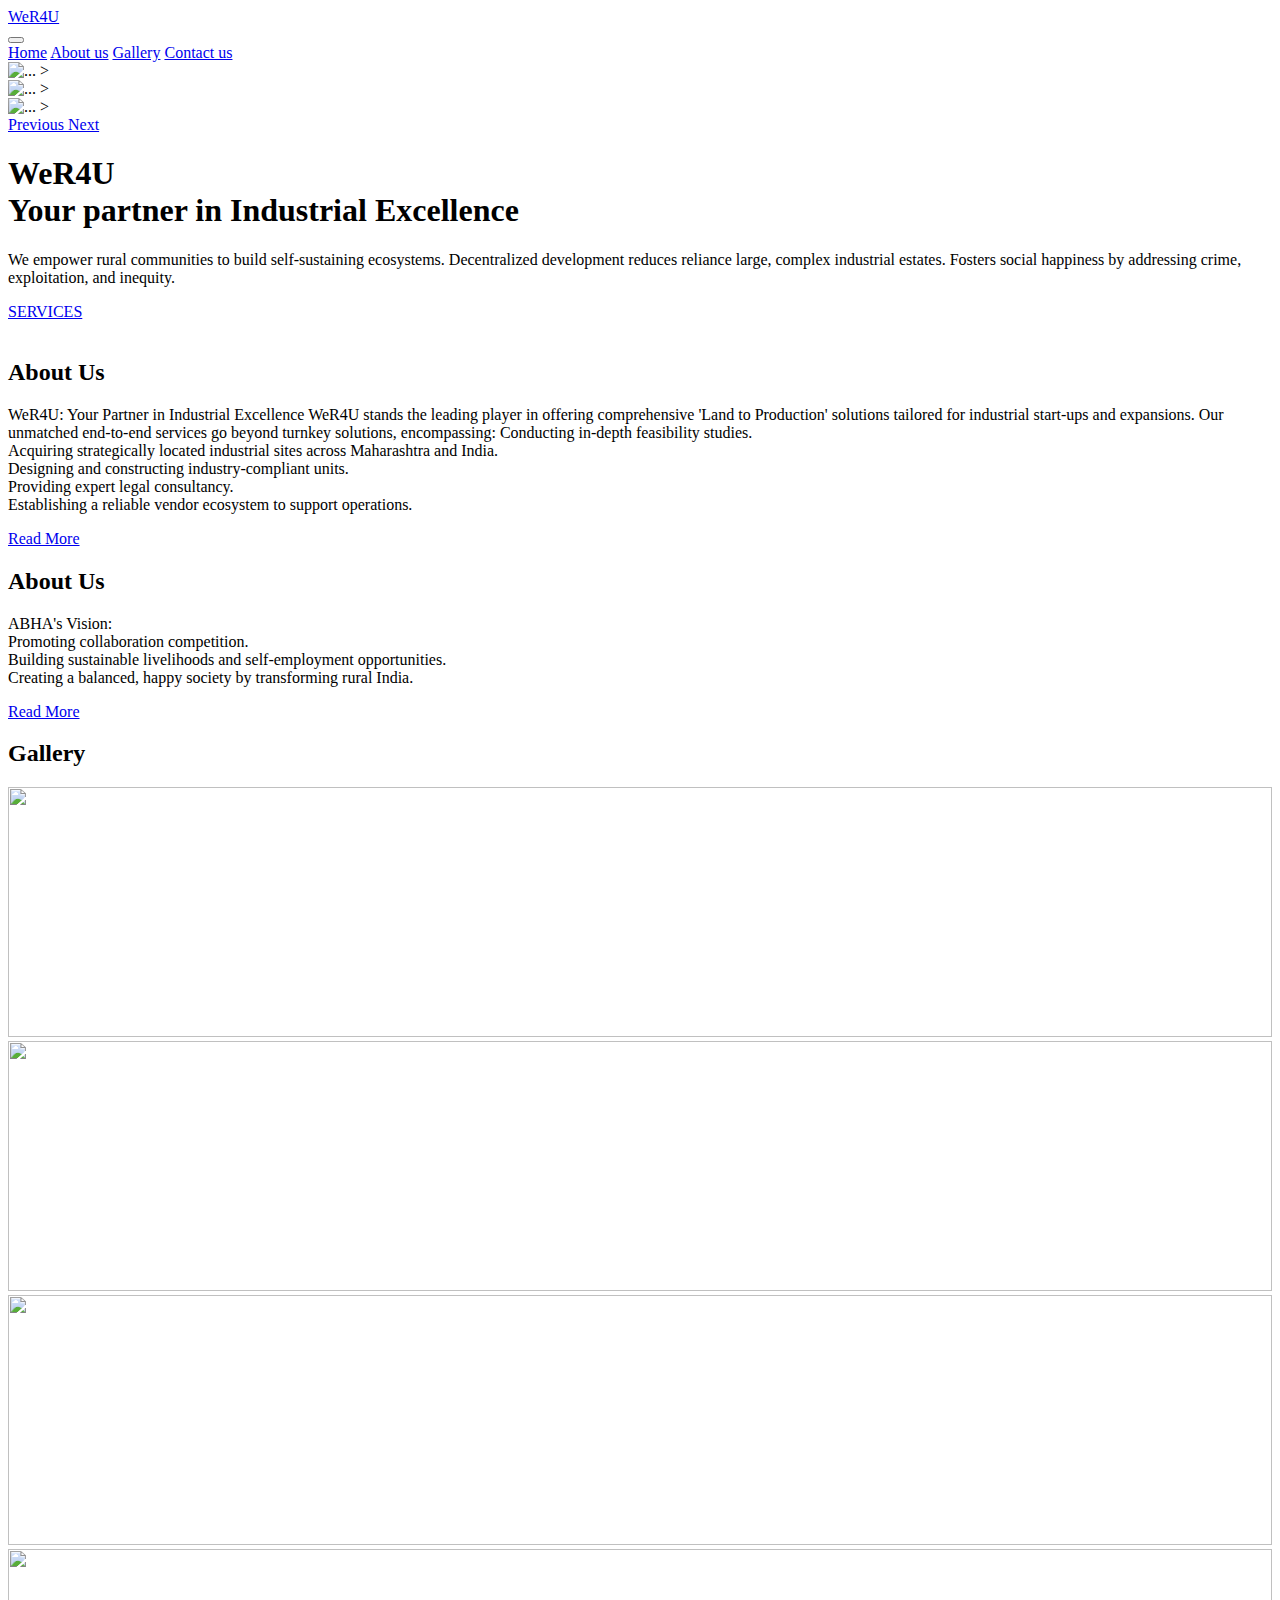
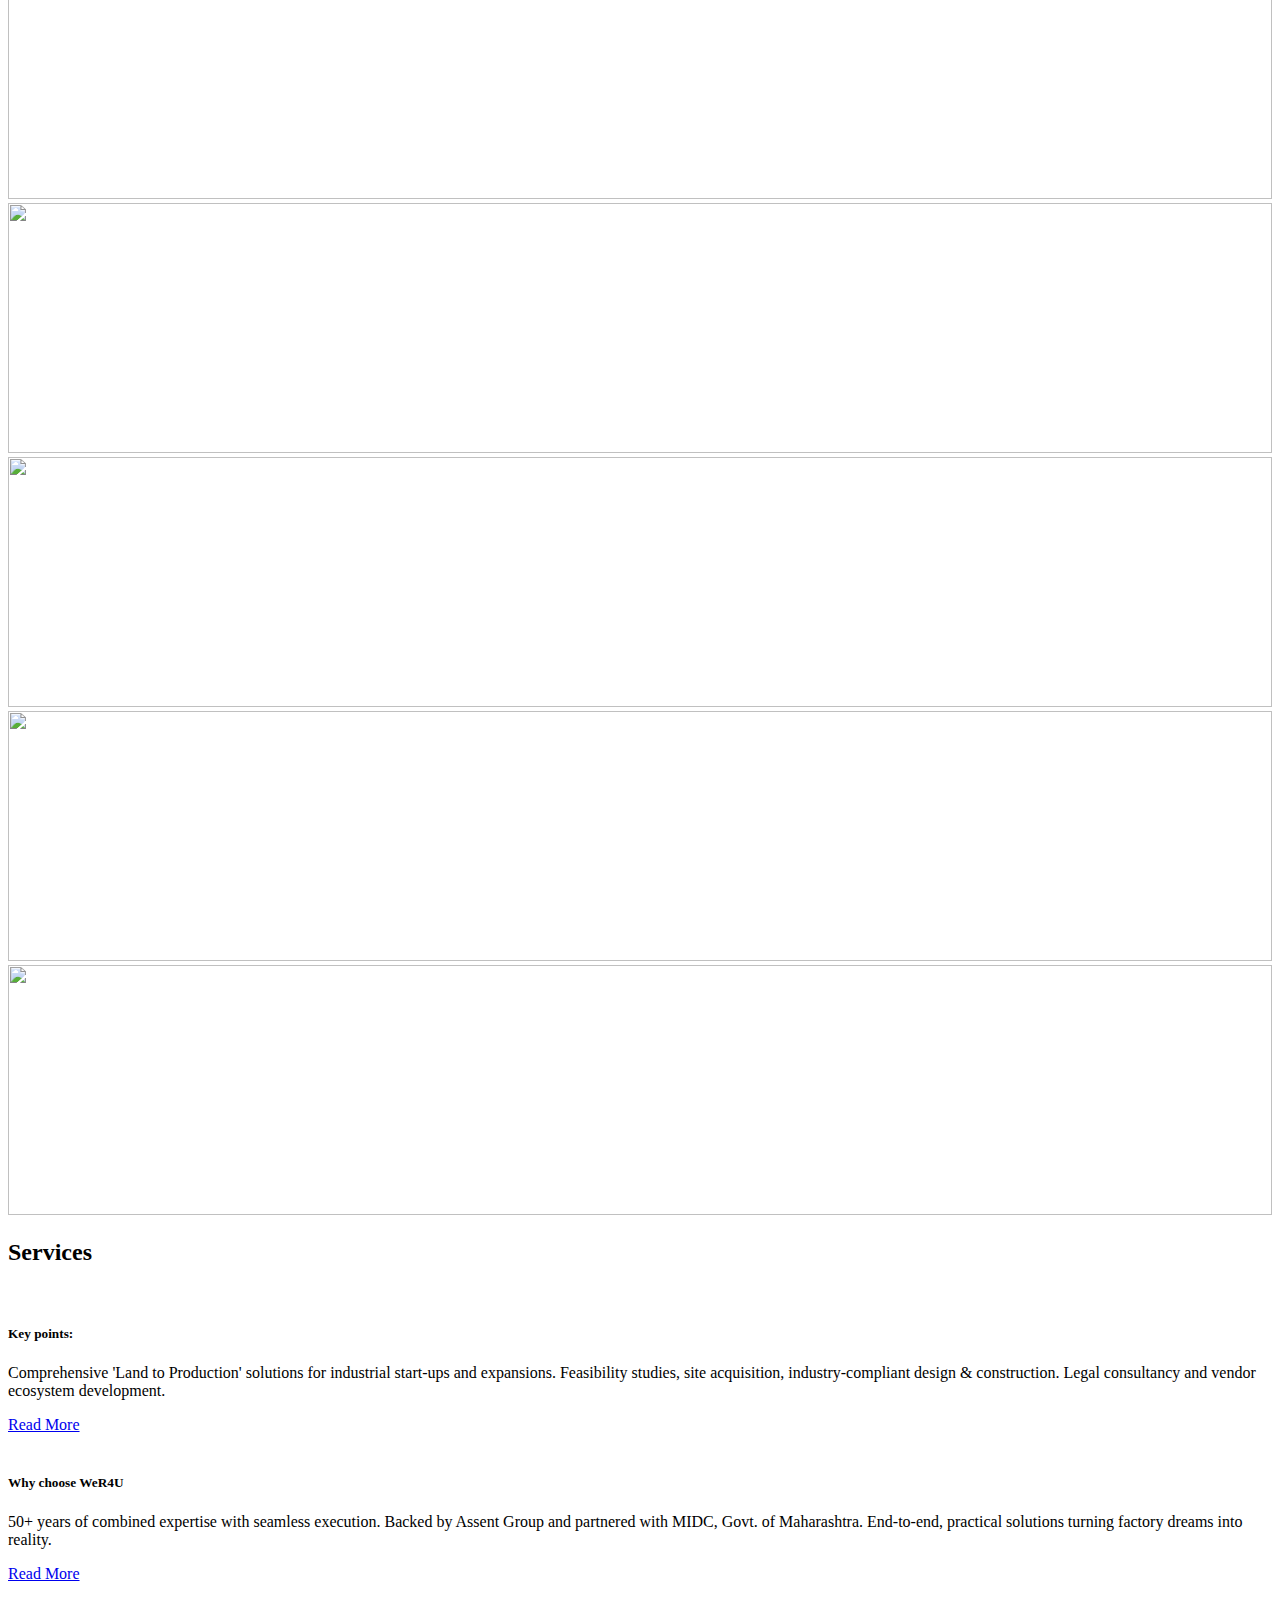
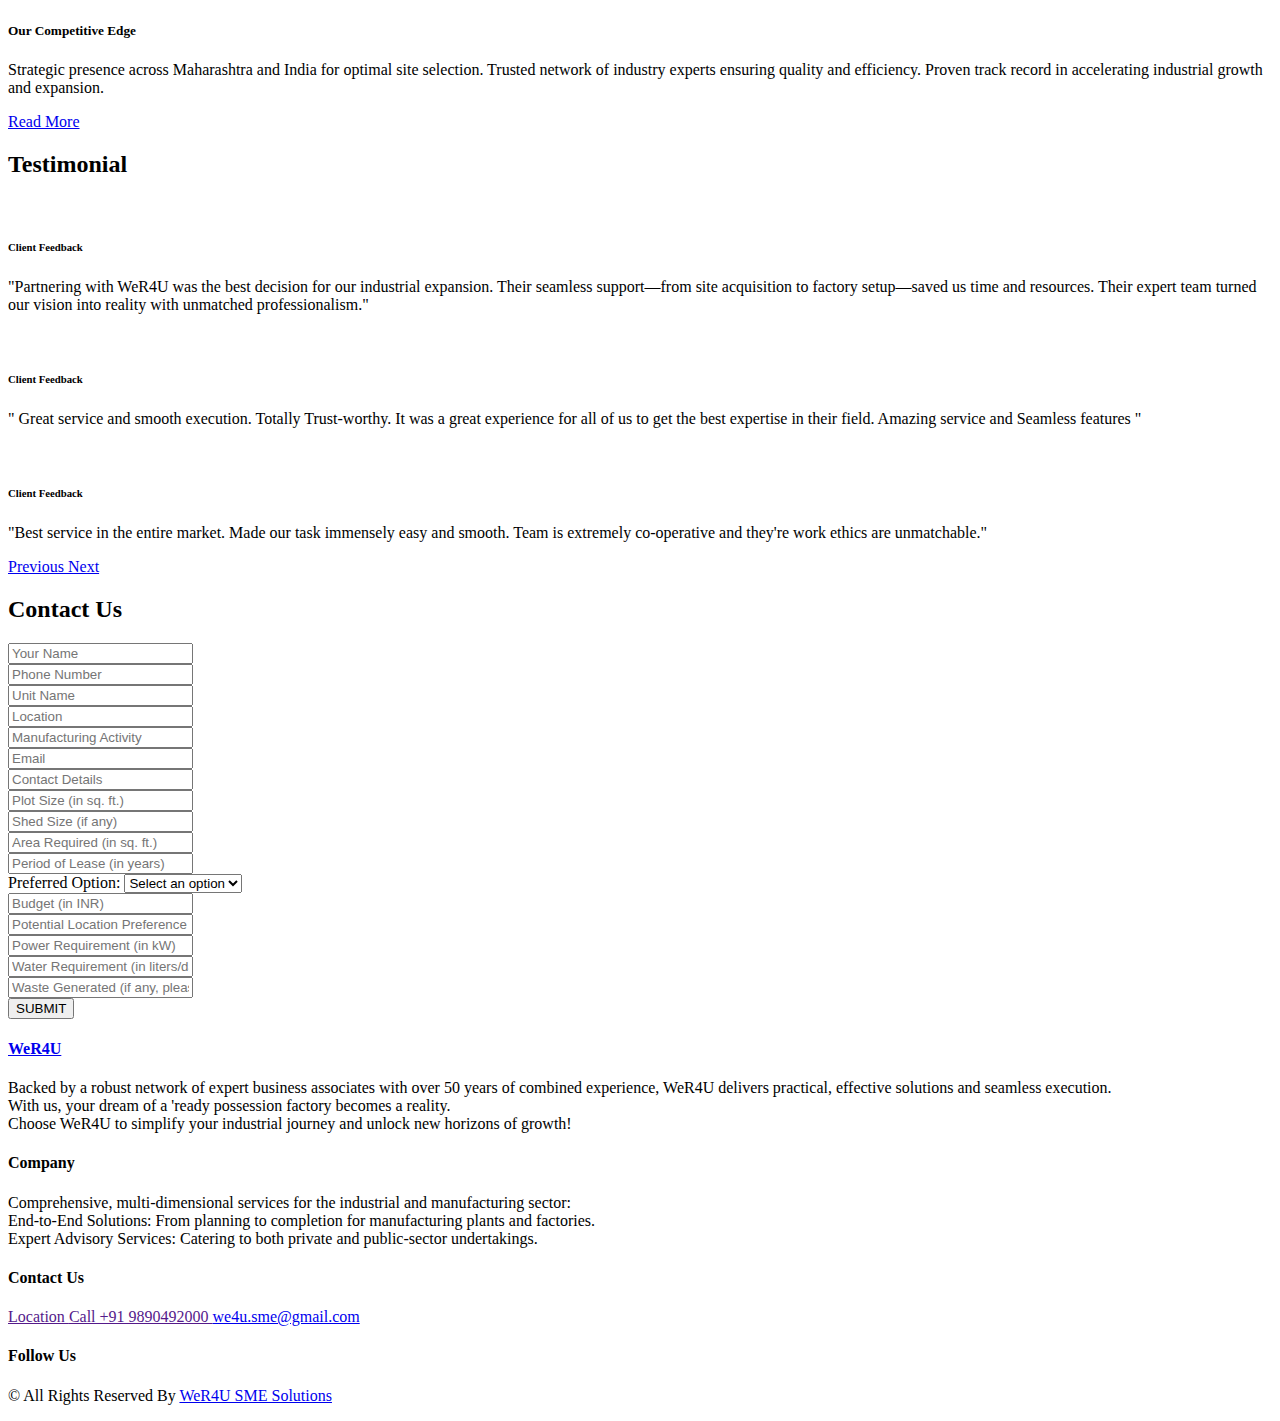
==== index.html @ 08e95bf4 "Add files via upload" ====
<!DOCTYPE html>
<html>

<head>
  <!-- Basic -->
  <meta charset="utf-8" />
  <meta http-equiv="X-UA-Compatible" content="IE=edge" />
  <!-- Mobile Metas -->
  <meta name="viewport" content="width=device-width, initial-scale=1, shrink-to-fit=no" />
  <!-- Site Metas -->
  <meta name="keywords" content="" />
  <meta name="description" content="" />
  <meta name="author" content="" />
  <link rel="icon" href="images/web2.png" type="image/gif" />

  <title>WeR4U</title>

  <!-- bootstrap core css -->
  <link rel="stylesheet" type="text/css" href="css/bootstrap.css" />

  <!-- fonts style -->
  <link href="https://fonts.googleapis.com/css?family=Poppins:400,600,700&display=swap" rel="stylesheet" />

  <!-- lightbox Gallery-->
  <link rel="stylesheet" href="css/ekko-lightbox.css" />

  <!-- font awesome style -->
  <link href="css/font-awesome.min.css" rel="stylesheet" />
  <!-- Custom styles for this template -->
  <link href="css/style.css" rel="stylesheet" />
  <!-- responsive style -->
  <link href="css/responsive.css" rel="stylesheet" />

</head>

<body>

  <!-- header section strats -->
  <header class="header_section">
    <div class="container-fluid">
      <nav class="navbar navbar-expand-lg custom_nav-container">
        <a class="navbar-brand" href="index.html">
          <span>
            WeR4U
          </span>
        </a>
        <div class="" id="">

          <div class="custom_menu-btn">
            <button onclick="openNav()">
              <span class="s-1"> </span>
              <span class="s-2"> </span>
              <span class="s-3"> </span>
            </button>
            <div id="myNav" class="overlay">
              <div class="overlay-content">
                <a href="index.html">Home</a>
                <a href="about.html">About us</a>
                <a href="gallery.html">Gallery</a>
                <a href="service.html">Contact us</a>
                
              </div>
            </div>
          </div>
        </div>
      </nav>
    </div>
  </header>
  <!-- end header section -->

  <!-- slider section -->
  <section class="slider_section position-relative">
    <div id="customCarousel1" class="carousel slide" data-ride="carousel">
      <div class="carousel-inner">
        <div class="carousel-item active">
          <div class="img_container">
            <div class="img-box">
              <img src="images/bgnew.avif" class="" alt="..." style="width: 1500px; height: 700px; object-fit: cover;">
              >
            </div>
          </div>
        </div>
        <div class="carousel-item">
          <div class="img_container">
            <div class="img-box">
              <img src="images/ss.png" class="" alt="..." style="width: 1500px; height: 700px; object-fit: cover;">
              >
            </div>
          </div>
        </div>
        <div class="carousel-item">
          <div class="img_container">
            <div class="img-box">
              <img src="images/bgnew.avif" class="" alt="..." style="width:1500px; height: 700px; object-fit: cover;">
              >
            </div>
          </div>
        </div>
      </div>
      <div class="carousel_btn_box">
        <a class="carousel-control-prev" href="#customCarousel1" role="button" data-slide="prev">
          <i class="fa fa-arrow-left" aria-hidden="true"></i>
          <span class="sr-only">Previous</span>
        </a>
        <a class="carousel-control-next" href="#customCarousel1" role="button" data-slide="next">
          <i class="fa fa-arrow-right" aria-hidden="true"></i>
          <span class="sr-only">Next</span>
        </a>
      </div>
    </div>
    <div class="detail-box">
      <div class="col-md-8 col-lg-6 mx-auto">
        <div class="inner_detail-box">
          <h1>
            WeR4U <br>
            Your partner in Industrial Excellence
          </h1>
          <p>
            We empower rural communities to build self-sustaining ecosystems.


Decentralized development reduces reliance large, complex industrial estates.


Fosters social happiness by addressing crime, exploitation, and inequity.
          </p>
          <div>
            <a href="service.html" class="slider-link">
              SERVICES
            </a>
          </div>
        </div>
      </div>
    </div>
  </section>
  <!-- end slider section -->

  <!-- about section -->

  <section class="about_section layout_padding ">
    <div class="container">
      <div class="row">
        <div class="col-md-6">
          <div class="img-box">
            <img src="images/img5.avif" alt="">
          </div>
        </div>
        <div class="col-md-6">
          <div class="detail-box">
            <div class="heading_container">
              <h2>
                About Us
              </h2>
            </div>
            <p>
              WeR4U: Your Partner in Industrial Excellence

WeR4U stands the leading player in offering comprehensive 'Land to Production' solutions tailored for industrial start-ups and expansions. Our unmatched end-to-end services go beyond turnkey solutions, encompassing:

 Conducting in-depth feasibility studies.<br>

 Acquiring strategically located industrial sites across Maharashtra and India.
<br>
 Designing and constructing industry-compliant units.
<br>
 Providing expert legal consultancy.
<br>
 Establishing a reliable vendor ecosystem to support operations.
</p>
            <a href="readmore.html">
              Read More
            </a>
          </div>
        </div>
      </div>
    </div>
  </section>

  
<h2>
                About Us
              </h2>
            </div>
            <p>
              
              ABHA's Vision:<br>
              
              Promoting collaboration competition.
              <br>
              Building sustainable livelihoods and self-employment opportunities.
            <br>
              Creating a balanced, happy society by transforming rural India.</p>
            <a href="readmore.html">
              Read More
            </a>
          </div>
        </div>
      </div>
    </div>
  </section>

  <!-- end about section -->

  <!-- gallery section -->

<div class="gallery_section layout_padding2">
  <div class="container-fluid">
    <div class="heading_container heading_center">
      <h2>Gallery</h2>
    </div>
    <div class="row">
      <div class="col-sm-4 col-md-3 px-0">
        <div class="img-box">
          <img src="images/ss.png" alt="" style="width: 100%; height: 250px; object-fit: cover;">
          <a href="images/ss.png" data-toggle="lightbox" data-gallery="gallery">
            <i class="fa fa-picture-o" aria-hidden="true"></i>
          </a>
        </div>
      </div>
      <div class="col-sm-4 col-md-3 px-0">
        <div class="img-box">
          <img src="images/img1.avif" alt="" style="width: 100%; height: 250px; object-fit: cover;">
          <a href="images/img1.avif" data-toggle="lightbox" data-gallery="gallery">
            <i class="fa fa-picture-o" aria-hidden="true"></i>
          </a>
        </div>
      </div>
      <div class="col-sm-4 col-md-3 px-0">
        <div class="img-box">
          <img src="images/img3.avif" alt="" style="width: 100%; height: 250px; object-fit: cover;">
          <a href="images/img3.avif" data-toggle="lightbox" data-gallery="gallery">
            <i class="fa fa-picture-o" aria-hidden="true"></i>
          </a>
        </div>
      </div>
      <div class="col-sm-4 col-md-3 px-0">
        <div class="img-box">
          <img src="images/img4.webp" alt="" style="width: 100%; height: 250px; object-fit: cover;">
          <a href="images/img4.webp" data-toggle="lightbox" data-gallery="gallery">
            <i class="fa fa-picture-o" aria-hidden="true"></i>
          </a>
        </div>
      </div>
      <div class="col-sm-4 col-md-3 px-0">
        <div class="img-box">
          <img src="images/img5.avif" alt="" style="width: 100%; height: 250px; object-fit: cover;">
          <a href="images/img5.avif" data-toggle="lightbox" data-gallery="gallery">
            <i class="fa fa-picture-o" aria-hidden="true"></i>
          </a>
        </div>
      </div>
      <div class="col-sm-4 col-md-3 px-0">
        <div class="img-box">
          <img src="images/img7.jpg" alt="" style="width: 100%; height: 250px; object-fit: cover;">
          <a href="images/img7.jpg" data-toggle="lightbox" data-gallery="gallery">
            <i class="fa fa-picture-o" aria-hidden="true"></i>
          </a>
        </div>
      </div>

      
      <div class="col-sm-4 col-md-3 px-0">
        <div class="img-box">
          <img src="images/img2.avif" alt="" style="width: 100%; height: 250px; object-fit: cover;">
          <a href="images/img2.avif" data-toggle="lightbox" data-gallery="gallery">
            <i class="fa fa-picture-o" aria-hidden="true"></i>
          </a>
        </div>
      </div>

      
      <div class="col-sm-4 col-md-3 px-0">
        <div class="img-box">
          <img src="images/slider-bg.jpg" alt="" style="width: 100%; height: 250px; object-fit: cover;">
          <a href="images/slider-bg.jpg" data-toggle="lightbox" data-gallery="gallery">
            <i class="fa fa-picture-o" aria-hidden="true"></i>
          </a>
        </div>
      </div>
    </div>
    
  </div>
</div>

<!-- end gallery section -->

  <!-- service section -->

  <section class="service_section layout_padding">
    <div class="container">
      <div class="heading_container heading_center">
        <h2>
          Services
        </h2>
      </div>
      <div class="row">
        <div class="col-md-6 col-lg-4 mx-auto">
          <div class="box">
            <div class="img-box">
              <img src="images/web1.png" alt="">
            </div>
            <div class="detail-box">
              <h5>
                Key points:
              </h5>
              <p>
                Comprehensive 'Land to Production' solutions for industrial start-ups and expansions.
                Feasibility studies, site acquisition, industry-compliant design & construction.
                Legal consultancy and vendor ecosystem development.</p>
              <a href="readmore.html">
                Read More
              </a>
            </div>
          </div>
        </div>
        <div class="col-md-6 col-lg-4 mx-auto">
          <div class="box">
            <div class="img-box">
              <img src="images/web2.png" alt="">
            </div>
            <div class="detail-box">
              <h5>
                Why choose WeR4U
              </h5>
              <p>
                50+ years of combined expertise with seamless execution.
Backed by Assent Group and partnered with MIDC, Govt. of Maharashtra.
End-to-end, practical solutions turning factory dreams into reality.






              </p>
              <a href="readmore.html">
                Read More
              </a>
            </div>
          </div>
        </div>
        <div class="col-md-6 col-lg-4 mx-auto">
          <div class="box">
            <div class="img-box">
              <img src="images/web1.png" alt="">
            </div>
            <div class="detail-box">
              <h5>
                Our Competitive Edge
              </h5>
              <p>
                Strategic presence across Maharashtra and India for optimal site selection.
Trusted network of industry experts ensuring quality and efficiency.
Proven track record in accelerating industrial growth and expansion.






              </p>
              <a href="readmore.html">
                Read More
              </a>
            </div>
          </div>
        </div>
      </div>
    </div>

  </section>

  <!-- end service section -->



  <!-- end blog section -->

  <!-- client section -->

  <section class="client_section layout_padding">
    <div class="container">
      <div class="heading_container">
        <h2>
          Testimonial
        </h2>
      </div>
      <div id="carouselExample2Controls" class="carousel slide" data-ride="carousel">
        <div class="carousel-inner">
          <div class="carousel-item active">
            <div class="row">
              <div class="col-md-11 col-lg-10 mx-auto">
                <div class="box">
                  <div class="img-box">
                    <img src="images/web1.png" alt="" />
                  </div>
                  <div class="detail-box">
                    <div class="name">
                      <h6>
                        Client Feedback
                      </h6>
                    </div>
                    <p> "Partnering with WeR4U was the best decision for our industrial expansion. Their seamless support—from site acquisition to factory setup—saved us time and resources. Their expert team turned our vision into reality with unmatched professionalism."  </p>
                    <i class="fa fa-quote-left" aria-hidden="true"></i>
                  </div>
                </div>
              </div>
            </div>
          </div>
          <div class="carousel-item">
            <div class="row">
              <div class="col-md-11 col-lg-10 mx-auto">
                <div class="box">
                  <div class="img-box">
                    <img src="images/web2.png" alt="" />
                  </div>
                  <div class="detail-box">
                    <div class="name">
                      <h6>
                        Client Feedback
                      </h6>
                    </div>
                    <p>" Great service and smooth execution. Totally Trust-worthy. It was a great experience for all of us to get the best expertise in their field. Amazing service and Seamless features "
                  </p>
                    <i class="fa fa-quote-left" aria-hidden="true"></i>
                  </div>
                </div>
              </div>
            </div>
          </div>
          <div class="carousel-item">
            <div class="row">
              <div class="col-md-11 col-lg-10 mx-auto">
                <div class="box">
                  <div class="img-box">
                    <img src="images/web1.png" alt="" />
                  </div>
                  <div class="detail-box">
                    <div class="name">
                      <h6>
                        Client Feedback
                      </h6>
                    </div>
                    <p>"Best service in the entire market. Made our task immensely easy and smooth. Team is extremely co-operative and they're work ethics are unmatchable."</p>
                    </p>
                    <i class="fa fa-quote-left" aria-hidden="true"></i>
                  </div>
                </div>
              </div>
            </div>
          </div>
        </div>
        <div class="carousel_btn-container">
          <a class="carousel-control-prev" href="#carouselExample2Controls" role="button" data-slide="prev">
            <i class="fa fa-long-arrow-left" aria-hidden="true"></i>
            <span class="sr-only">Previous</span>
          </a>
          <a class="carousel-control-next" href="#carouselExample2Controls" role="button" data-slide="next">
            <i class="fa fa-long-arrow-right" aria-hidden="true"></i>
            <span class="sr-only">Next</span>
          </a>
        </div>
      </div>
    </div>
  </section>

  <!-- end client section -->

  <!-- contact section -->
  <section class="contact_section">
    <div class="container">
        <div class="row justify-content-center">
            <div class="col-md-8">
                <div class="form_container">
                    <div class="heading_container text-center">
                        <h2>Contact Us</h2>
                    </div>
                    <form  action="submit.php" method="POST">
                        <div class="form-group">
                            <input type="text" class="form-control" placeholder="Your Name" required />
                        </div>
                        <div class="form-group">
                            <input type="text" class="form-control" placeholder="Phone Number" required />
                        </div>
                        <div class="form-group">
                            <input type="text" class="form-control" placeholder="Unit Name" required />
                        </div>
                        <div class="form-group">
                            <input type="text" class="form-control" placeholder="Location" required />
                        </div>
                        <div class="form-group">
                            <input type="text" class="form-control" placeholder="Manufacturing Activity" required />
                        </div>
                        <div class="form-group">
                            <input type="email" class="form-control" placeholder="Email" required />
                        </div>
                        <div class="form-group">
                            <input type="text" class="form-control" placeholder="Contact Details" required />
                        </div>
                        <div class="form-group">
                            <input type="text" class="form-control" placeholder="Plot Size (in sq. ft.)" required />
                        </div>
                        <div class="form-group">
                            <input type="text" class="form-control" placeholder="Shed Size (if any)" />
                        </div>
                        <div class="form-group">
                            <input type="text" class="form-control" placeholder="Area Required (in sq. ft.)" required />
                        </div>
                        <div class="form-group">
                            <input type="text" class="form-control" placeholder="Period of Lease (in years)" />
                        </div>
                        <div class="form-group">
                            <label>Preferred Option:</label>
                            <select class="form-control" name="option" required>
                                <option value="">Select an option</option>
                                <option value="Sale">Sale</option>
                                <option value="Lease">Lease</option>
                                <option value="Purchase">Purchase</option>
                            </select>
                        </div>
                        <div class="form-group">
                            <input type="text" class="form-control" placeholder="Budget (in INR)" required />
                        </div>
                        <div class="form-group">
                            <input type="text" class="form-control" placeholder="Potential Location Preference" />
                        </div>
                        <div class="form-group">
                            <input type="text" class="form-control" placeholder="Power Requirement (in kW)" required />
                        </div>
                        <div class="form-group">
                            <input type="text" class="form-control" placeholder="Water Requirement (in liters/day)" required />
                        </div>
                        <div class="form-group">
                            <input type="text" class="form-control" placeholder="Waste Generated (if any, please specify)" />
                        </div>
                        <div class="btn_box text-center">
                            <button type="submit" class="btn btn-primary">
                                SUBMIT
                            </button>
                        </div>
                    </form>
                </div>
            </div>
        </div>
    </div>
</section>

  <!-- info section -->
  <section class="info_section ">
    <div class="container">
      <div class="row info_main_row">
        <div class="col-md-6 col-lg-3">
          <div class="info_insta">
            <h4>
              <a href="index.html" class="navbar-brand m-0 p-0">
                <span>
                  WeR4U
                </span>
              </a>
            </h4>
            <p class="mb-0">
              Backed by a robust network of expert business associates with over 50 years of combined experience, WeR4U delivers practical, effective solutions and seamless execution.<br> With us, your dream of a 'ready possession factory becomes a reality.

<br>Choose WeR4U to simplify your industrial journey and unlock new horizons of growth!</p>
          </div>
        </div>
        <div class="col-md-6 col-lg-3">
          <div class="info_detail">
            <h4>
              Company
            </h4>
            <p class="mb-0">
              Comprehensive, multi-dimensional services for the industrial and manufacturing sector:
<br>
              End-to-End Solutions: From planning to completion for manufacturing plants and factories.
              <br>
              Expert Advisory Services: Catering to both private and public-sector undertakings.
              
              </div>
        </div>
        <div class="col-md-6 col-lg-3">
          <h4>
            Contact Us
          </h4>
          <div class="info_contact">
            <a href="">
              <i class="fa fa-map-marker" aria-hidden="true"></i>
              <span>
                Location
              </span>
            </a>
            <a href="">
              <i class="fa fa-phone" aria-hidden="true"></i>
              <span>
                Call +91 9890492000
              </span>
            </a>
            <a href="mailto:example@example.com">
              <i class="fa fa-envelope"></i>
              <span>
                 we4u.sme@gmail.com
              </span>
            </a>
          </div>
        </div>
        <div class="col-md-6 col-lg-3">
          <h4>
            Follow Us
          </h4>
          <div class="social_box">
            <a href="https://www.facebook.com/p/WeR4U-100070868568101/">
              <i class="fa fa-facebook" aria-hidden="true"></i>
            </a>
            <a href="https://www.facebook.com/p/WeR4U-100070868568101/">
              <i class="fa fa-twitter" aria-hidden="true"></i>
            </a>
            <a href="https://www.linkedin.com/posts/rahul-amrutkar-85216214_wer4u-abhamsme-manufacturingplant-activity-7265773399048658945-1ZXI/">
              <i class="fa fa-linkedin" aria-hidden="true"></i>
            </a>
            <a href="https://www.instagram.com/wer4u_sme_solutions/">
              <i class="fa fa-instagram" aria-hidden="true"></i>
            </a>
          </div>
        </div>
      </div>
    </div>
  </section>

  <!-- end info_section -->


  <!-- footer section -->
  <footer class="footer_section">
    <div class="container">
      <p>
        &copy; <span id="displayYear"></span> All Rights Reserved By
        <a href="https://html.design/">WeR4U SME Solutions</a>
      </p>
    </div>
  </footer>
  <!-- footer section -->


  <!-- jQery -->
  <script src="js/jquery-3.4.1.min.js"></script>
  <!-- bootstrap js -->
  <script src="js/bootstrap.js"></script>
  <!-- custom js -->
  <script src="js/custom.js"></script>

</body>

</html>
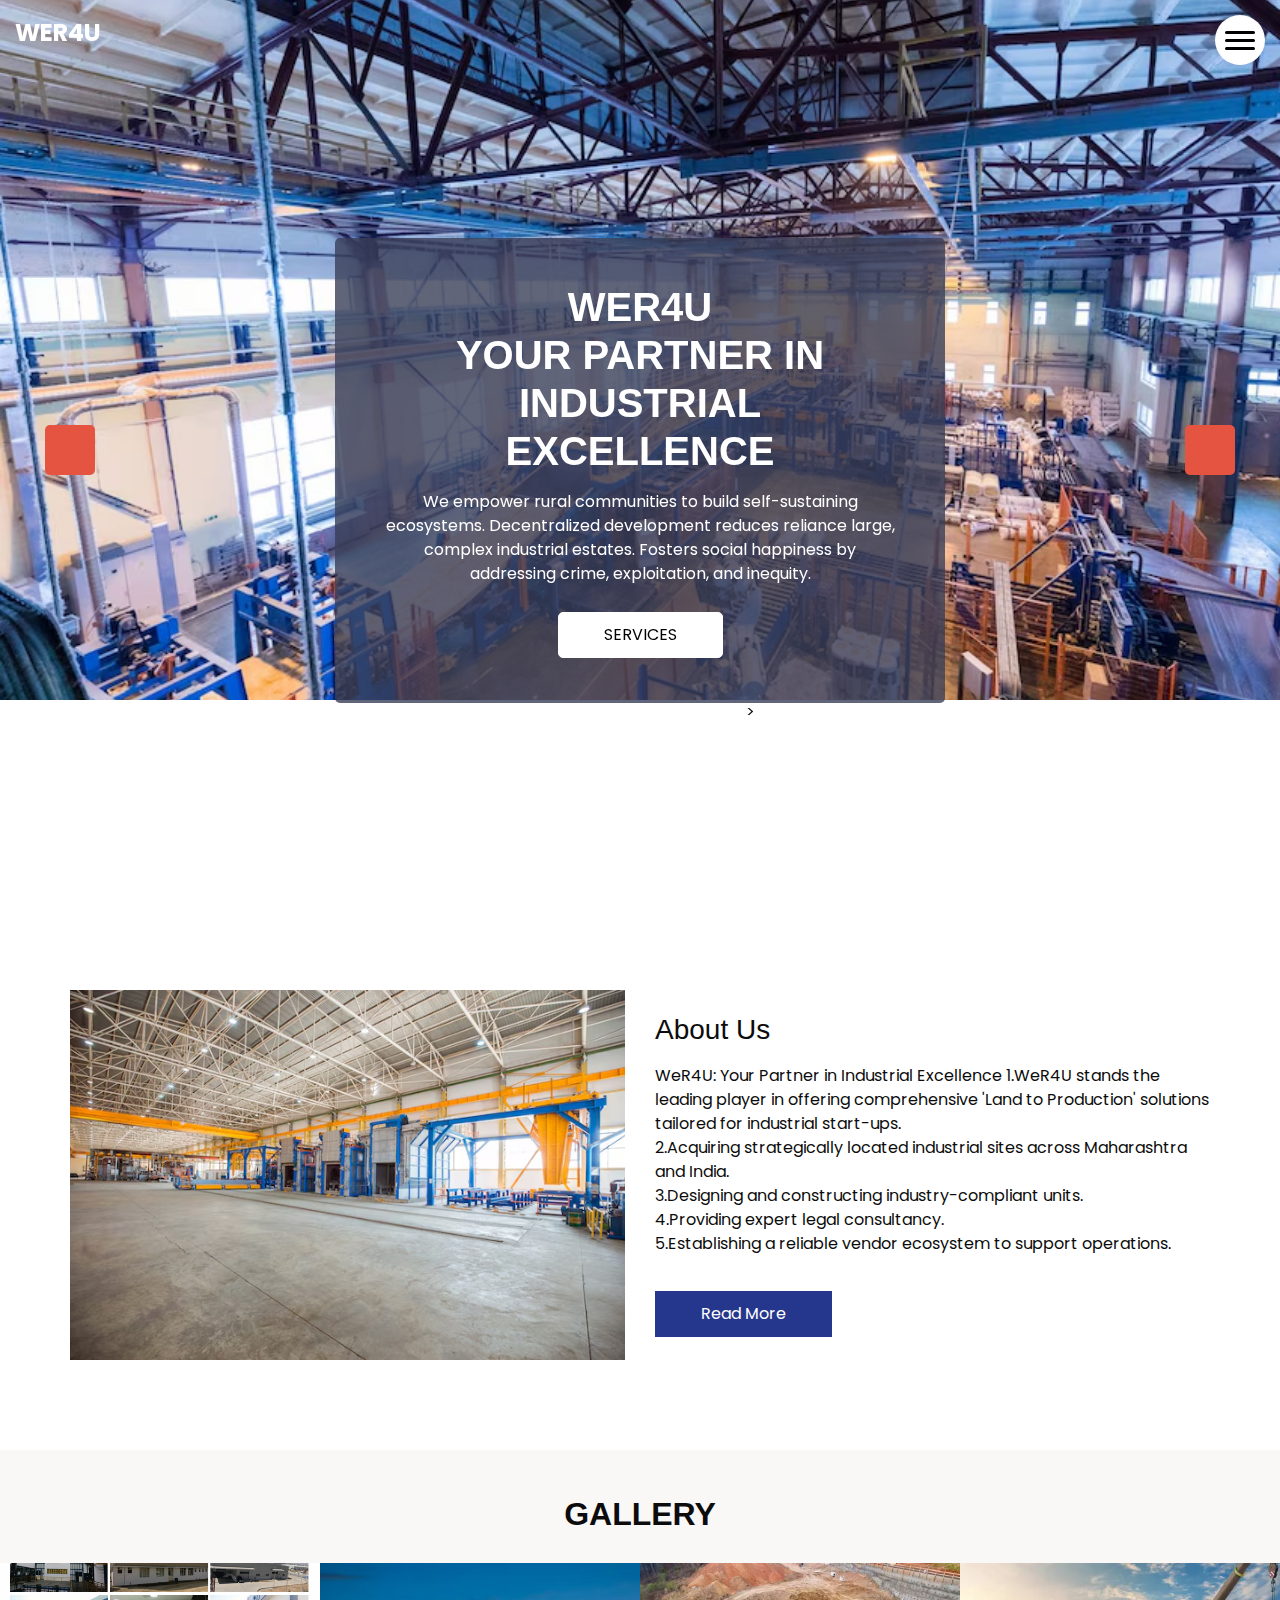
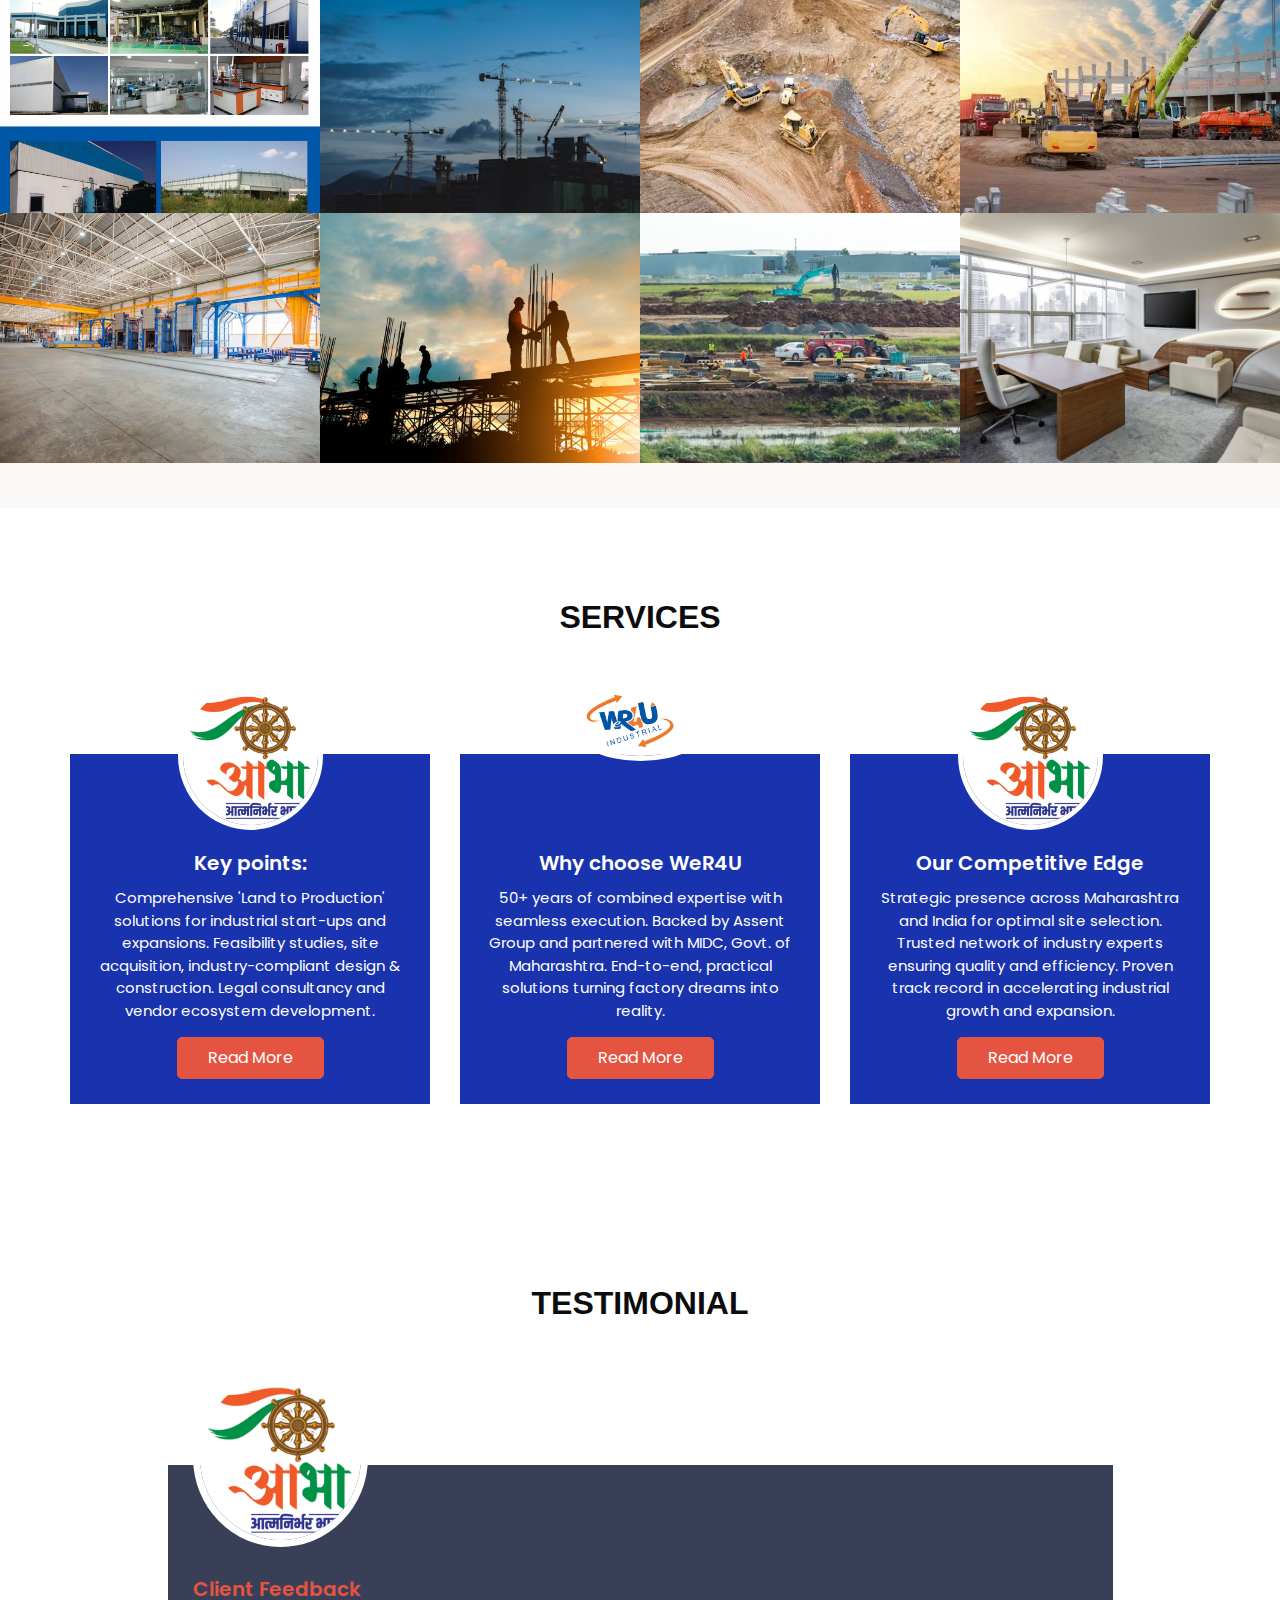
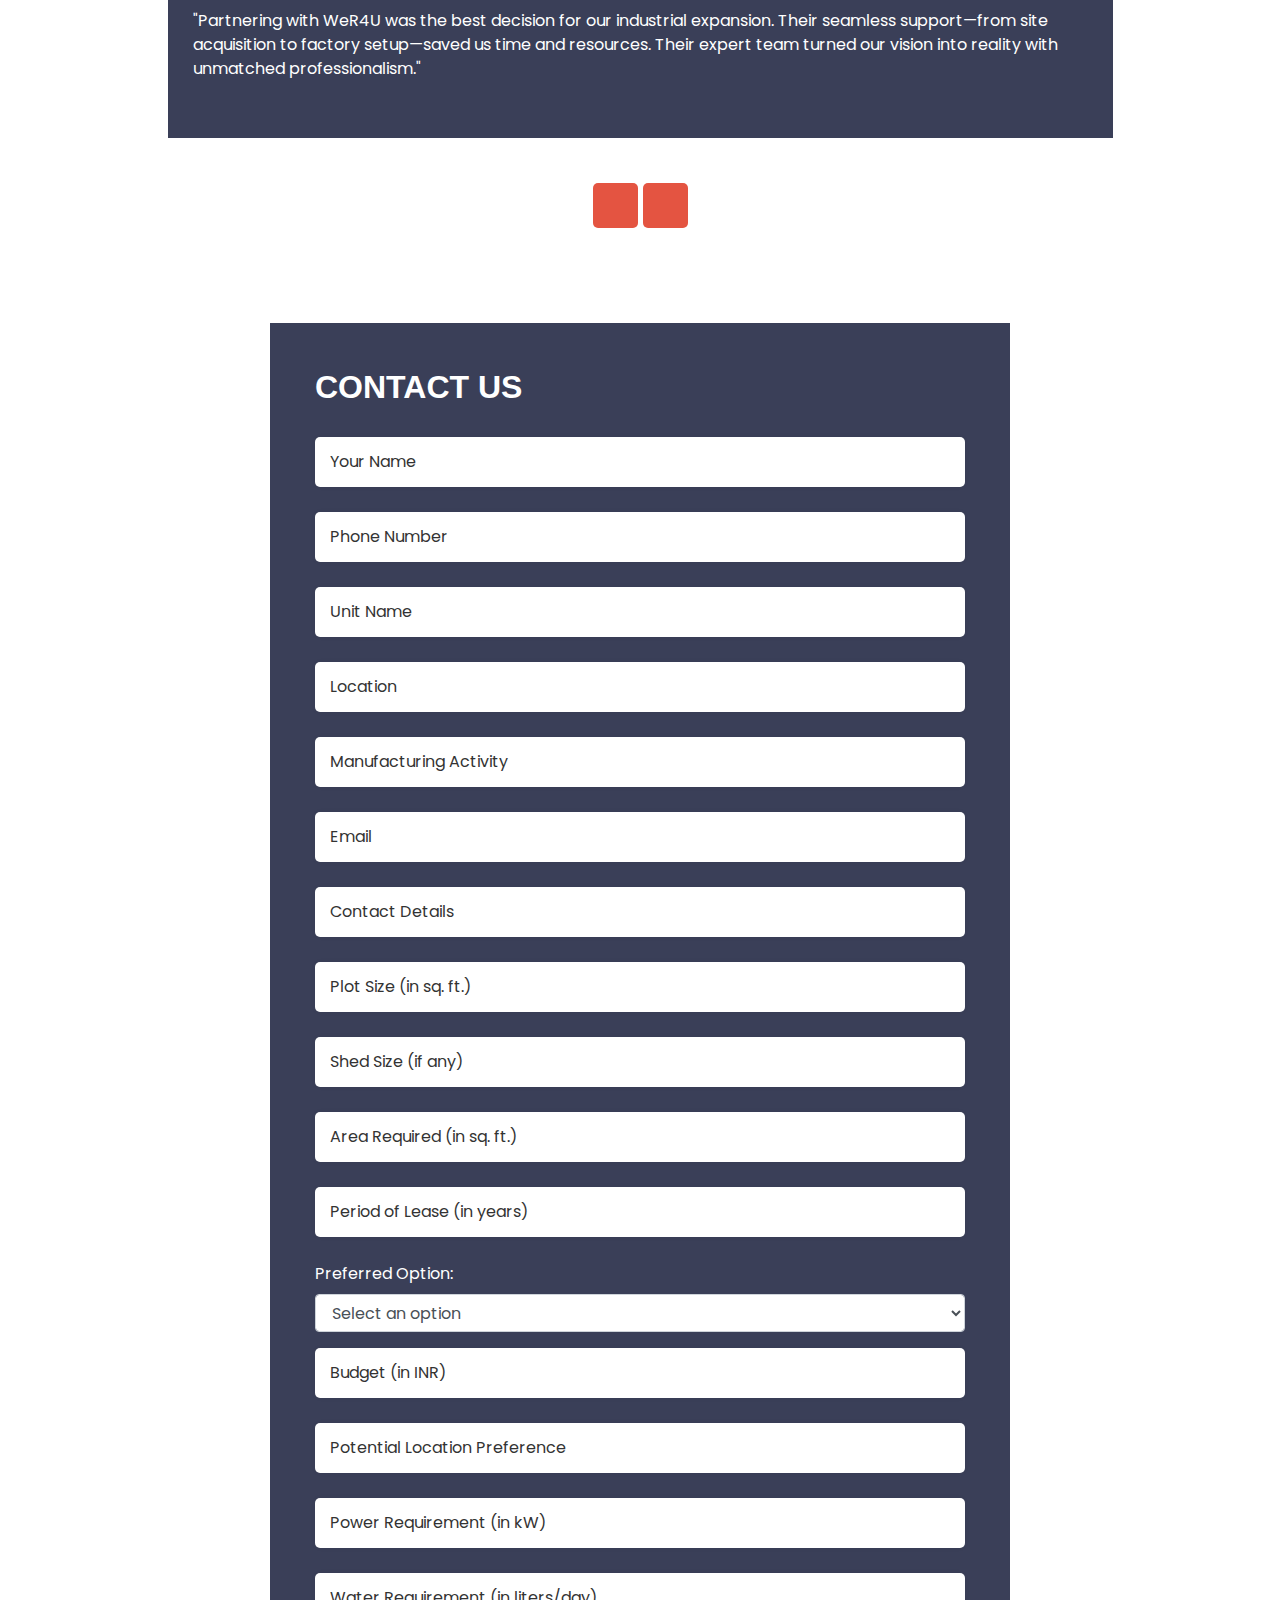
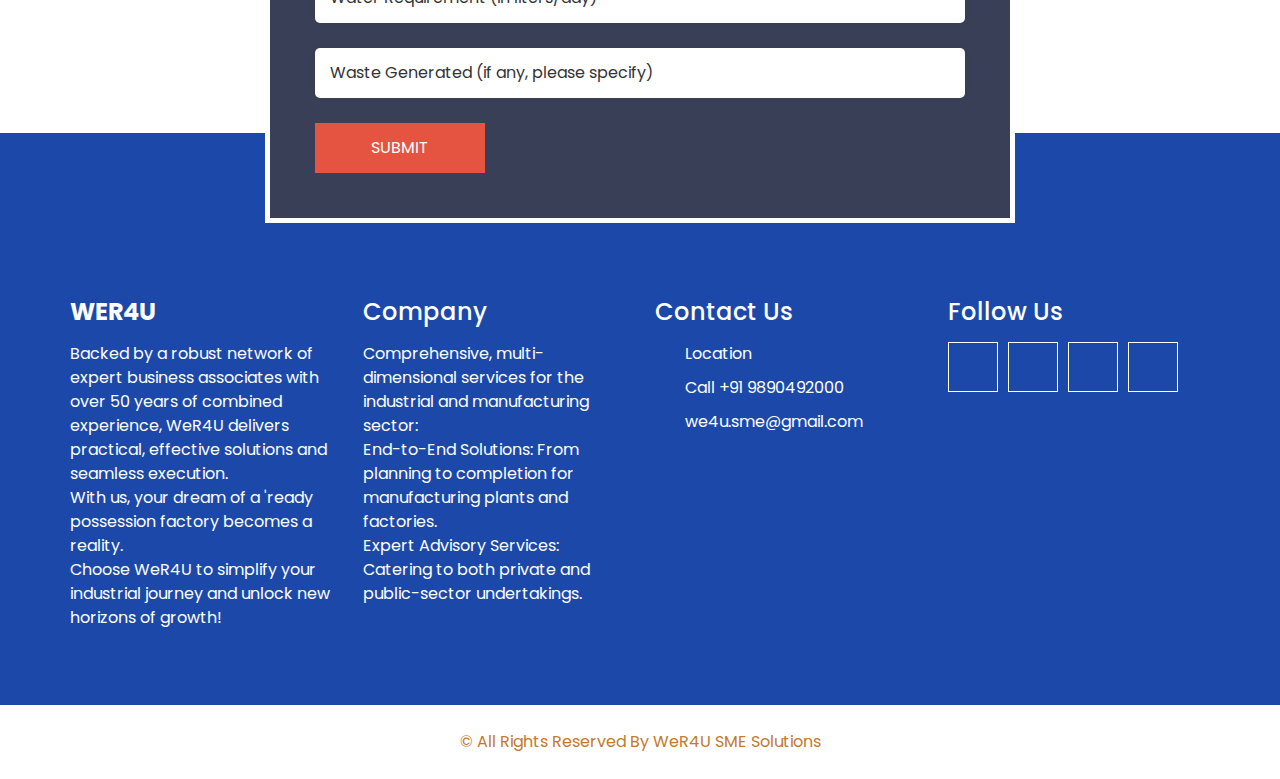
==== commit 08deec78: "Add files via upload" ====
--- a/index.html
+++ b/index.html
@@ -13,7 +13,7 @@
   <meta name="author" content="" />
   <link rel="icon" href="images/web2.png" type="image/gif" />
 
-  <title>WeR4U</title>
+  <title>WeR4U SME SOLUTIONS</title>
 
   <!-- bootstrap core css -->
   <link rel="stylesheet" type="text/css" href="css/bootstrap.css" />
@@ -148,26 +148,24 @@
         <div class="col-md-6">
           <div class="detail-box">
             <div class="heading_container">
-              <h2>
+              <h3>
                 About Us
-              </h2>
-            </div>
-            <p>
+              </h3>
+            </div>
+            <p text="bold">
               WeR4U: Your Partner in Industrial Excellence
 
-WeR4U stands the leading player in offering comprehensive 'Land to Production' solutions tailored for industrial start-ups and expansions. Our unmatched end-to-end services go beyond turnkey solutions, encompassing:
-
- Conducting in-depth feasibility studies.<br>
-
- Acquiring strategically located industrial sites across Maharashtra and India.
+1.WeR4U stands the leading player in offering comprehensive 'Land to Production' solutions tailored for industrial start-ups.<br>
+
+ 2.Acquiring strategically located industrial sites across Maharashtra and India.
 <br>
- Designing and constructing industry-compliant units.
+ 3.Designing and constructing industry-compliant units.
 <br>
- Providing expert legal consultancy.
+ 4.Providing expert legal consultancy.
 <br>
- Establishing a reliable vendor ecosystem to support operations.
+ 5.Establishing a reliable vendor ecosystem to support operations.
 </p>
-            <a href="readmore.html">
+            <a href="about.html">
               Read More
             </a>
           </div>
@@ -177,28 +175,6 @@
   </section>
 
   
-<h2>
-                About Us
-              </h2>
-            </div>
-            <p>
-              
-              ABHA's Vision:<br>
-              
-              Promoting collaboration competition.
-              <br>
-              Building sustainable livelihoods and self-employment opportunities.
-            <br>
-              Creating a balanced, happy society by transforming rural India.</p>
-            <a href="readmore.html">
-              Read More
-            </a>
-          </div>
-        </div>
-      </div>
-    </div>
-  </section>
-
   <!-- end about section -->
 
   <!-- gallery section -->
@@ -595,10 +571,10 @@
                 Call +91 9890492000
               </span>
             </a>
-            <a href="mailto:example@example.com">
+            <a href="">
               <i class="fa fa-envelope"></i>
               <span>
-                 we4u.sme@gmail.com
+                we4u.sme@gmail.com
               </span>
             </a>
           </div>
--- a/css/style.css
+++ b/css/style.css
@@ -0,0 +1,978 @@
+/* fonts import */
+@import url("../fonts/octin_sports_rg.ttf");
+body {
+  font-family: "Poppins", sans-serif;
+  color: #0c0c0c;
+  background-color: #ffffff;
+  overflow-x: hidden;
+}
+
+.layout_padding {
+  padding: 90px 0;
+}
+
+.layout_padding2 {
+  padding: 45px 0;
+}
+
+.layout_padding2-top {
+  padding-top: 45px;
+}
+
+.layout_padding2-bottom {
+  padding-bottom: 45px;
+}
+
+.layout_padding-top {
+  padding-top: 90px;
+}
+
+.layout_padding-bottom {
+  padding-bottom: 90px;
+}
+
+.long_section {
+  margin-left: 45px;
+  margin-right: 45px;
+  padding-left: 15px;
+  padding-right: 15px;
+}
+
+.heading_container {
+  display: -webkit-box;
+  display: -ms-flexbox;
+  display: flex;
+  -webkit-box-orient: vertical;
+  -webkit-box-direction: normal;
+      -ms-flex-direction: column;
+          flex-direction: column;
+  -webkit-box-align: start;
+      -ms-flex-align: start;
+          align-items: flex-start;
+  font-family: "octin sports", sans-serif;
+}
+
+.heading_container h2 {
+  position: relative;
+  font-weight: bold;
+  text-transform: uppercase;
+  margin: 0;
+}
+
+.heading_container.heading_center {
+  -webkit-box-align: center;
+      -ms-flex-align: center;
+          align-items: center;
+  text-align: center;
+}
+
+h1,
+h2 {
+  font-family: "octin sports", sans-serif;
+}
+
+/*header section*/
+.header_section {
+  position: absolute;
+  top: 0;
+  width: 100%;
+  z-index: 9;
+}
+
+.header_section .nav_container {
+  margin: 0 auto;
+}
+
+.header_section.innerpage_header {
+  position: relative;
+  background: #3a3f58;
+  padding: 10px 0;
+}
+
+.custom_nav-container {
+  padding: 10px 0;
+}
+
+.custom_menu-btn {
+  position: fixed;
+  right: 15px;
+  top: 15px;
+  width: 50px;
+  height: 50px;
+}
+
+.custom_menu-btn::before {
+  content: "";
+  position: absolute;
+  top: 0;
+  right: 0;
+  width: 100%;
+  height: 100%;
+  background-color: white;
+  -webkit-box-shadow: 0 0 5px 0 rgba(0, 0, 0, 0.07);
+          box-shadow: 0 0 5px 0 rgba(0, 0, 0, 0.07);
+  z-index: 7;
+  border-radius: 100%;
+  -webkit-transition: all .3s;
+  transition: all .3s;
+}
+
+.custom_menu-btn.menu_btn-style::before {
+  width: 100vh;
+  height: 100vh;
+  background-color: #3a3f58;
+  -webkit-transform: scale(5);
+          transform: scale(5);
+  border-radius: 0;
+}
+
+.custom_menu-btn button {
+  width: 50px;
+  height: 50px;
+  outline: none;
+  border: none;
+  border-radius: 100%;
+  display: -webkit-box;
+  display: -ms-flexbox;
+  display: flex;
+  -webkit-box-orient: vertical;
+  -webkit-box-direction: normal;
+      -ms-flex-direction: column;
+          flex-direction: column;
+  -webkit-box-align: center;
+      -ms-flex-align: center;
+          align-items: center;
+  -webkit-box-pack: center;
+      -ms-flex-pack: center;
+          justify-content: center;
+  background-color: transparent;
+  position: relative;
+  z-index: 999;
+  margin: 0;
+}
+
+.custom_menu-btn button span {
+  display: block;
+  width: 30px;
+  height: 3px;
+  background-color: #000000;
+  margin: 2.5px 0;
+  -webkit-transition: all 0.3s;
+  transition: all 0.3s;
+  border-radius: 15px;
+}
+
+.custom_menu-btn .s-2 {
+  -webkit-transition: all 0.1s;
+  transition: all 0.1s;
+}
+
+.menu_btn-style button span {
+  background-color: #ffffff;
+}
+
+.menu_btn-style button .s-1 {
+  -webkit-transform: rotate(45deg) translate(6px, 6px);
+          transform: rotate(45deg) translate(6px, 6px);
+}
+
+.menu_btn-style button .s-2 {
+  -webkit-transform: translateX(100px);
+          transform: translateX(100px);
+}
+
+.menu_btn-style button .s-3 {
+  -webkit-transform: rotate(-45deg) translate(5px, -5px);
+          transform: rotate(-45deg) translate(5px, -5px);
+}
+
+.overlay {
+  height: 100%;
+  width: 0;
+  position: fixed;
+  top: 0;
+  left: 0;
+  overflow-x: hidden;
+  -webkit-transition: 0.5s;
+  transition: 0.5s;
+  z-index: 9;
+}
+
+.overlay .closebtn {
+  position: absolute;
+  top: 0;
+  right: 30px;
+  font-size: 60px;
+}
+
+.overlay a {
+  padding: 0px;
+  text-decoration: none;
+  font-size: 22px;
+  color: #ffffff;
+  display: block;
+  -webkit-transition: 0.3s;
+  transition: 0.3s;
+  margin-bottom: 15px;
+  text-transform: uppercase;
+  font-weight: 600;
+  opacity: 0;
+}
+
+.overlay a:hover {
+  color: #e45441;
+}
+
+.overlay-content {
+  position: relative;
+  top: 30%;
+  width: 100%;
+  text-align: center;
+  margin-top: 30px;
+  z-index: 99;
+}
+
+.menu_width {
+  width: 100%;
+}
+
+.menu_width.overlay a {
+  opacity: 1;
+}
+
+a,
+a:hover,
+a:focus {
+  text-decoration: none;
+}
+
+a:hover,
+a:focus {
+  color: initial;
+}
+
+.btn,
+.btn:focus {
+  outline: none !important;
+  -webkit-box-shadow: none;
+          box-shadow: none;
+}
+
+.navbar-brand span {
+  font-size: 24px;
+  font-weight: 700;
+  color: #ffffff;
+  text-transform: uppercase;
+}
+
+/*end header section*/
+/* slider section */
+.slider_section {
+  min-height: 100vh;
+  -webkit-box-flex: 1;
+      -ms-flex: 1;
+          flex: 1;
+  display: -webkit-box;
+  display: -ms-flexbox;
+  display: flex;
+  -webkit-box-align: center;
+      -ms-flex-align: center;
+          align-items: center;
+  position: relative;
+  text-align: center;
+  padding: 115px 0 75px 0;
+}
+
+.slider_section #customCarousel1 {
+  position: absolute;
+  top: 0;
+  left: 0;
+  width: 100%;
+  height: 100%;
+  overflow: hidden;
+}
+
+.slider_section #customCarousel1 .carousel-inner,
+.slider_section #customCarousel1 .carousel-item,
+.slider_section #customCarousel1 .img_container {
+  height: 100%;
+}
+
+.slider_section #customCarousel1 .img_container {
+  display: -webkit-box;
+  display: -ms-flexbox;
+  display: flex;
+  -webkit-box-pack: start;
+      -ms-flex-pack: start;
+          justify-content: flex-start;
+  -webkit-box-align: start;
+      -ms-flex-align: start;
+          align-items: flex-start;
+}
+
+.slider_section .detail-box {
+  position: relative;
+  width: 100%;
+  z-index: 4;
+}
+
+.slider_section .detail-box .inner_detail-box {
+  background-color: rgba(58, 63, 88, 0.8);
+  color: #ffffff;
+  padding: 45px;
+  border-radius: 5px;
+}
+
+.slider_section .detail-box h1 {
+  font-weight: bold;
+  text-transform: uppercase;
+}
+
+.slider_section .detail-box p {
+  margin-top: 15px;
+}
+
+.slider_section .detail-box .slider-link {
+  display: inline-block;
+  padding: 10px 45px;
+  background-color: #ffffff;
+  color: #000000;
+  border-radius: 5px;
+  border: 1px solid #ffffff;
+  -webkit-transition: all .2s;
+  transition: all .2s;
+  margin-top: 10px;
+}
+
+.slider_section .detail-box .slider-link:hover {
+  background-color: transparent;
+  color: #ffffff;
+}
+
+.slider_section .img-box img {
+  min-width: 100%;
+  min-height: 100%;
+}
+
+.slider_section .img-box::before {
+  content: "";
+  position: absolute;
+  top: 0;
+  left: 0;
+  width: 100%;
+  height: 100%;
+}
+
+.slider_section .carousel-control-prev,
+.slider_section .carousel-control-next {
+  width: 50px;
+  height: 50px;
+  z-index: 5;
+  opacity: 1;
+  border-radius: 5px;
+  font-size: 12px;
+  background-color: #e45441;
+  color: white;
+  -webkit-transform: translateY(-50%);
+          transform: translateY(-50%);
+}
+
+.slider_section .carousel-control-prev {
+  left: 45px;
+  top: 50%;
+}
+
+.slider_section .carousel-control-next {
+  right: 45px;
+  top: 50%;
+}
+
+.about_section .row {
+  -webkit-box-align: center;
+      -ms-flex-align: center;
+          align-items: center;
+}
+
+.about_section .img-box img {
+  width: 100%;
+}
+
+.about_section .detail-box p {
+  margin-top: 10px;
+  margin-bottom: 35px;
+}
+
+.about_section .detail-box a {
+  display: inline-block;
+  padding: 10px 45px;
+  background-color: #25368d;
+  color: #ffffff;
+  border-radius: 0;
+  border: 1px solid #25368d;
+  -webkit-transition: all .2s;
+  transition: all .2s;
+}
+
+.about_section .detail-box a:hover {
+  background-color: transparent;
+  color: #3a3f58;
+}
+
+.gallery_section {
+  background-color: #f9f8f7;
+}
+
+.gallery_section .heading_container {
+  margin-bottom: 30px;
+}
+
+.gallery_section .row {
+  -webkit-box-align: stretch;
+      -ms-flex-align: stretch;
+          align-items: stretch;
+}
+
+.gallery_section .img-box {
+  display: -webkit-box;
+  display: -ms-flexbox;
+  display: flex;
+  overflow: hidden;
+  position: relative;
+}
+
+.gallery_section .img-box img {
+  min-width: 100%;
+  min-height: 100%;
+}
+
+.gallery_section .img-box a {
+  display: -webkit-box;
+  display: -ms-flexbox;
+  display: flex;
+  position: absolute;
+  opacity: 0;
+  -webkit-box-align: center;
+      -ms-flex-align: center;
+          align-items: center;
+  -webkit-box-pack: center;
+      -ms-flex-pack: center;
+          justify-content: center;
+  width: 55px;
+  height: 55px;
+  border-radius: 100%;
+  background-color: #e45441;
+  top: 50%;
+  left: 50%;
+  -webkit-transform: translate(-50%, -50%);
+          transform: translate(-50%, -50%);
+  -webkit-transition: opacity 0.2s;
+  transition: opacity 0.2s;
+  color: #ffffff;
+  font-size: 24px;
+}
+
+.gallery_section .img-box::before {
+  content: "";
+  position: absolute;
+  top: 0;
+  left: 0;
+  width: 100%;
+  height: 100%;
+  background: rgba(58, 63, 88, 0.85);
+  -webkit-transition: all 0.1s;
+  transition: all 0.1s;
+  -webkit-transform: translateY(100%);
+          transform: translateY(100%);
+}
+
+.gallery_section .img-box:hover::before {
+  -webkit-transform: translateY(0);
+          transform: translateY(0);
+}
+
+.gallery_section .img-box:hover a {
+  opacity: 1;
+}
+
+.gallery_section .btn-box {
+  display: -webkit-box;
+  display: -ms-flexbox;
+  display: flex;
+  -webkit-box-pack: center;
+      -ms-flex-pack: center;
+          justify-content: center;
+  margin-top: 45px;
+}
+
+.gallery_section .btn-box a {
+  display: inline-block;
+  padding: 10px 45px;
+  background-color: #e45441;
+  color: #ffffff;
+  border-radius: 5px;
+  border: 1px solid #e45441;
+  -webkit-transition: all .2s;
+  transition: all .2s;
+}
+
+.gallery_section .btn-box a:hover {
+  background-color: transparent;
+  color: #e45441;
+}
+
+.service_section .box {
+  display: -webkit-box;
+  display: -ms-flexbox;
+  display: flex;
+  -webkit-box-orient: vertical;
+  -webkit-box-direction: normal;
+      -ms-flex-direction: column;
+          flex-direction: column;
+  -webkit-box-align: center;
+      -ms-flex-align: center;
+          align-items: center;
+  text-align: center;
+  margin-top: 45px;
+  position: relative;
+}
+
+.service_section .box .img-box {
+  position: relative;
+  width: 145px;
+  height: 145px;
+  margin-bottom: -72.5px;
+}
+
+.service_section .box .img-box img {
+  width: 100%;
+  border-radius: 100%;
+  border: 5px solid #ffffff;
+}
+
+.service_section .box .detail-box {
+  background-color: #1932ad;
+  color: #ffffff;
+  padding: 97.5px 25px 25px 25px;
+}
+
+.service_section .box .detail-box h5 {
+  margin-bottom: 0;
+  font-weight: 600;
+}
+
+.service_section .box .detail-box p {
+  font-size: 15px;
+  margin-top: 12px;
+  margin-bottom: 15px;
+}
+
+.service_section .box a {
+  display: inline-block;
+  padding: 8px 30px;
+  background-color: #e45441;
+  color: #ffffff;
+  border-radius: 5px;
+  border: 1px solid #e45441;
+  -webkit-transition: all .2s;
+  transition: all .2s;
+}
+
+.service_section .box a:hover {
+  background-color: transparent;
+  color: #e45441;
+}
+
+.blog_section .heading_container {
+  -webkit-box-align: center;
+      -ms-flex-align: center;
+          align-items: center;
+}
+
+.blog_section .heading_container h2::before {
+  left: 50%;
+  -webkit-transform: translateX(-50%);
+          transform: translateX(-50%);
+}
+
+.blog_section .box {
+  margin-top: 55px;
+  background-color: #ffffff;
+  display: -webkit-box;
+  display: -ms-flexbox;
+  display: flex;
+  -webkit-box-align: center;
+      -ms-flex-align: center;
+          align-items: center;
+  color: #000000;
+  background-color: #f9f8f7;
+}
+
+.blog_section .box .img-box {
+  position: relative;
+  width: 225px;
+  min-width: 225px;
+}
+
+.blog_section .box .img-box img {
+  width: 100%;
+}
+
+.blog_section .box .detail-box {
+  padding: 15px;
+}
+
+.blog_section .box .detail-box h5 {
+  font-weight: bold;
+  font-family: "octin sports", sans-serif;
+}
+
+.blog_section .box .detail-box p {
+  font-size: 15px;
+  color: #444;
+}
+
+.blog_section .box .detail-box a {
+  display: inline-block;
+  padding: 7px 20px;
+  background-color: #1f339c;
+  color: #ffffff;
+  border-radius: 0;
+  border: 1px solid #1f339c;
+  -webkit-transition: all .2s;
+  transition: all .2s;
+}
+
+.blog_section .box .detail-box a:hover {
+  background-color: transparent;
+  color: #3a3f58;
+}
+
+.client_section .heading_container {
+  -webkit-box-align: center;
+      -ms-flex-align: center;
+          align-items: center;
+}
+
+.client_section .box {
+  display: -webkit-box;
+  display: -ms-flexbox;
+  display: flex;
+  -webkit-box-orient: vertical;
+  -webkit-box-direction: normal;
+      -ms-flex-direction: column;
+          flex-direction: column;
+  -webkit-box-align: start;
+      -ms-flex-align: start;
+          align-items: flex-start;
+  margin: 45px 0;
+  border-radius: 15px;
+}
+
+.client_section .box .img-box {
+  border-radius: 100%;
+  min-width: 175px;
+  max-width: 175px;
+  overflow: hidden;
+  margin: 0 25px;
+  margin-bottom: -82.5px;
+  position: relative;
+  border: 7px solid #ffffff;
+}
+
+.client_section .box .img-box img {
+  width: 100%;
+}
+
+.client_section .box .detail-box {
+  display: -webkit-box;
+  display: -ms-flexbox;
+  display: flex;
+  -webkit-box-orient: vertical;
+  -webkit-box-direction: normal;
+      -ms-flex-direction: column;
+          flex-direction: column;
+  -webkit-box-align: start;
+      -ms-flex-align: start;
+          align-items: flex-start;
+  background-color: #3a3f58;
+  padding: 112.5px 25px 25px 25px;
+  color: #ffffff;
+}
+
+.client_section .box .detail-box .name img {
+  width: 25px;
+  margin-bottom: 5px;
+}
+
+.client_section .box .detail-box .name h6 {
+  color: #e45441;
+  font-weight: 600;
+  font-size: 20px;
+}
+
+.client_section .carousel_btn-container {
+  display: -webkit-box;
+  display: -ms-flexbox;
+  display: flex;
+  -webkit-box-pack: center;
+      -ms-flex-pack: center;
+          justify-content: center;
+}
+
+.client_section .carousel-control-prev,
+.client_section .carousel-control-next {
+  position: unset;
+  width: 45px;
+  height: 45px;
+  border: none;
+  opacity: 1;
+  background-repeat: no-repeat;
+  background-size: 12px;
+  background-position: center;
+  background-color: #e45441;
+  background-position: center;
+  border-radius: 5px;
+  margin: 0 2.5px;
+}
+
+.client_section .carousel-control-prev:hover,
+.client_section .carousel-control-next:hover {
+  background-color: #3a3f58;
+}
+
+.client_section .carousel-control-next {
+  left: initial;
+}
+
+.contact_section {
+  position: relative;
+}
+
+.contact_section .row {
+  -webkit-box-align: center;
+      -ms-flex-align: center;
+          align-items: center;
+}
+
+.contact_section .form_container {
+  background-color: #3a3f58;
+  padding: 45px;
+  margin-bottom: -90px;
+  border: 5px solid #ffffff;
+  color: #ffffff;
+}
+
+.contact_section .form_container .heading_container {
+  margin-bottom: 30px;
+}
+
+.contact_section .form_container input {
+  width: 100%;
+  border: none;
+  height: 50px;
+  margin-bottom: 25px;
+  padding-left: 15px;
+  outline: none;
+  color: #101010;
+  -webkit-box-shadow: 0 0 5px 0 rgba(0, 0, 0, 0.05);
+          box-shadow: 0 0 5px 0 rgba(0, 0, 0, 0.05);
+  border-radius: 5px;
+}
+
+.contact_section .form_container input::-webkit-input-placeholder {
+  color: #333;
+}
+
+.contact_section .form_container input:-ms-input-placeholder {
+  color: #333;
+}
+
+.contact_section .form_container input::-ms-input-placeholder {
+  color: #333;
+}
+
+.contact_section .form_container input::placeholder {
+  color: #333;
+}
+
+.contact_section .form_container input.message-box {
+  height: 120px;
+}
+
+.contact_section .form_container .btn_box {
+  display: -webkit-box;
+  display: -ms-flexbox;
+  display: flex;
+  margin-top: 15px;
+}
+
+.contact_section .form_container button {
+  border: none;
+  text-transform: uppercase;
+  display: inline-block;
+  padding: 12px 55px;
+  background-color: #e45441;
+  color: #ffffff;
+  border-radius: 0px;
+  border: 1px solid #e45441;
+  -webkit-transition: all .2s;
+  transition: all .2s;
+}
+
+.contact_section .form_container button:hover {
+  background-color: transparent;
+  color: #e45441;
+}
+
+.contact_section .subscribe-box h3 {
+  font-weight: 600;
+  text-transform: uppercase;
+}
+
+.contact_section .subscribe-box p {
+  color: #777;
+}
+
+.contact_section .subscribe-box form {
+  display: -webkit-box;
+  display: -ms-flexbox;
+  display: flex;
+  -webkit-box-orient: vertical;
+  -webkit-box-direction: normal;
+      -ms-flex-direction: column;
+          flex-direction: column;
+  -webkit-box-align: start;
+      -ms-flex-align: start;
+          align-items: flex-start;
+}
+
+.contact_section .subscribe-box form input {
+  background-color: #ccc;
+  height: 50px;
+  padding-left: 15px;
+  outline: none;
+  color: #ffffff;
+  border: none;
+  width: 100%;
+  margin-bottom: 15px;
+}
+
+.contact_section .subscribe-box form input::-webkit-input-placeholder {
+  color: #5a40d0;
+}
+
+.contact_section .subscribe-box form input:-ms-input-placeholder {
+  color: #5a40d0;
+}
+
+.contact_section .subscribe-box form input::-ms-input-placeholder {
+  color: #5a40d0;
+}
+
+.contact_section .subscribe-box form input::placeholder {
+  color: #5a40d0;
+}
+
+.contact_section .subscribe-box form button {
+  background-color: transparent;
+  color: #3a3f58;
+  text-transform: uppercase;
+  outline: none;
+  border: none;
+  display: inline-block;
+  padding: 10px 45px;
+  background-color: #3a3f58;
+  color: #ffffff;
+  border-radius: 0;
+  border: 1px solid #3a3f58;
+  -webkit-transition: all .2s;
+  transition: all .2s;
+}
+
+.contact_section .subscribe-box form button:hover {
+  background-color: transparent;
+  color: #364cbd;
+}
+
+.info_section {
+  background-color: #1c49a9;
+  color: #ffffff;
+  padding: 165px 0 75px 0;
+}
+
+.info_section.innerpage_info_section {
+  padding: 75px 0;
+}
+
+.info_section h4 {
+  margin-bottom: 15px;
+}
+
+.info_section .info_contact a {
+  display: -webkit-box;
+  display: -ms-flexbox;
+  display: flex;
+  -webkit-box-align: center;
+      -ms-flex-align: center;
+          align-items: center;
+  color: #ffffff;
+  margin-bottom: 10px;
+}
+
+.info_section .info_contact a i {
+  margin-right: 5px;
+  width: 25px;
+}
+
+.info_section .info_contact a:hover:hover {
+  color: #e45441;
+}
+
+.info_section .social_box {
+  width: 100%;
+  display: -webkit-box;
+  display: -ms-flexbox;
+  display: flex;
+  -ms-flex-wrap: wrap;
+      flex-wrap: wrap;
+}
+
+.info_section .social_box a {
+  display: -webkit-box;
+  display: -ms-flexbox;
+  display: flex;
+  -webkit-box-pack: center;
+      -ms-flex-pack: center;
+          justify-content: center;
+  -webkit-box-align: center;
+      -ms-flex-align: center;
+          align-items: center;
+  width: 50px;
+  height: 50px;
+  border: 1px solid #ffffff;
+  color: #ffffff;
+  margin-right: 10px;
+  margin-bottom: 10px;
+}
+
+.info_section .social_box a:hover {
+  color: #e45441;
+  border-color: #e45441;
+}
+
+/* footer section*/
+.footer_section {
+  position: relative;
+  text-align: center;
+}
+
+.footer_section p {
+  color: #c5792c;
+  padding: 25px 0;
+  margin: 0;
+}
+
+.footer_section p a {
+  color: inherit;
+}
+/*# sourceMappingURL=style.css.map */--- a/css/responsive.css
+++ b/css/responsive.css
@@ -0,0 +1,116 @@
+@media (max-width: 1300px) {}
+
+@media (max-width: 1120px) {}
+
+@media (max-width: 991px) {
+
+  .slider_section {
+    min-height: auto;
+  }
+
+  .info_main_row>div:nth-child(1) {
+    margin-bottom: 25px;
+  }
+
+  .info_main_row>div:nth-child(2) {
+    margin-bottom: 25px;
+  }
+}
+
+@media (max-width: 800px) {}
+
+@media (max-width: 767px) {
+
+  .slider_section .carousel-control-prev,
+  .slider_section .carousel-control-next {
+    top: 85.5%;
+  }
+
+  .about_section .img-box {
+    margin-bottom: 45px;
+
+  }
+
+  .contact_section .row {
+    flex-direction: column-reverse;
+  }
+
+  .subscribe-box {
+    margin-bottom: 45px;
+  }
+
+  .info_main_row>div {
+    display: flex;
+    flex-direction: column;
+    align-items: center;
+    text-align: center;
+
+  }
+
+  .info_main_row>div:not(:nth-last-child(1)) {
+    margin-bottom: 25px;
+  }
+
+  .info_section .social_box {
+    justify-content: center;
+    margin-top: 25px;
+  }
+
+  .info_section .info_contact {
+    display: flex;
+    flex-direction: column;
+    align-items: center;
+  }
+
+}
+
+@media (max-width: 576px) {
+
+
+  .blog_section .box {
+    flex-direction: column;
+    align-items: flex-start;
+  }
+
+  .blog_section .box .img-box {
+    width: 100%;
+  }
+
+  .info_section .info_insta .insta_box {
+    flex-direction: column;
+  }
+
+  .info_section .info_insta .insta_box .img-box {
+    margin-right: 0;
+    margin-bottom: 10px;
+  }
+
+}
+
+@media (max-width: 480px) {
+
+  .slider_section .carousel-control-prev,
+  .slider_section .carousel-control-next {
+    top: 88%;
+  }
+
+  .contact_section .form_container {
+    padding: 45px 25px;
+  }
+}
+
+@media (max-width: 420px) {}
+
+@media (max-width: 376px) {
+
+  .slider_section .carousel-control-prev,
+  .slider_section .carousel-control-next {
+    top: 90%;
+  }
+}
+
+@media (min-width: 1200px) {
+  .container {
+    max-width: 1170px;
+  }
+}